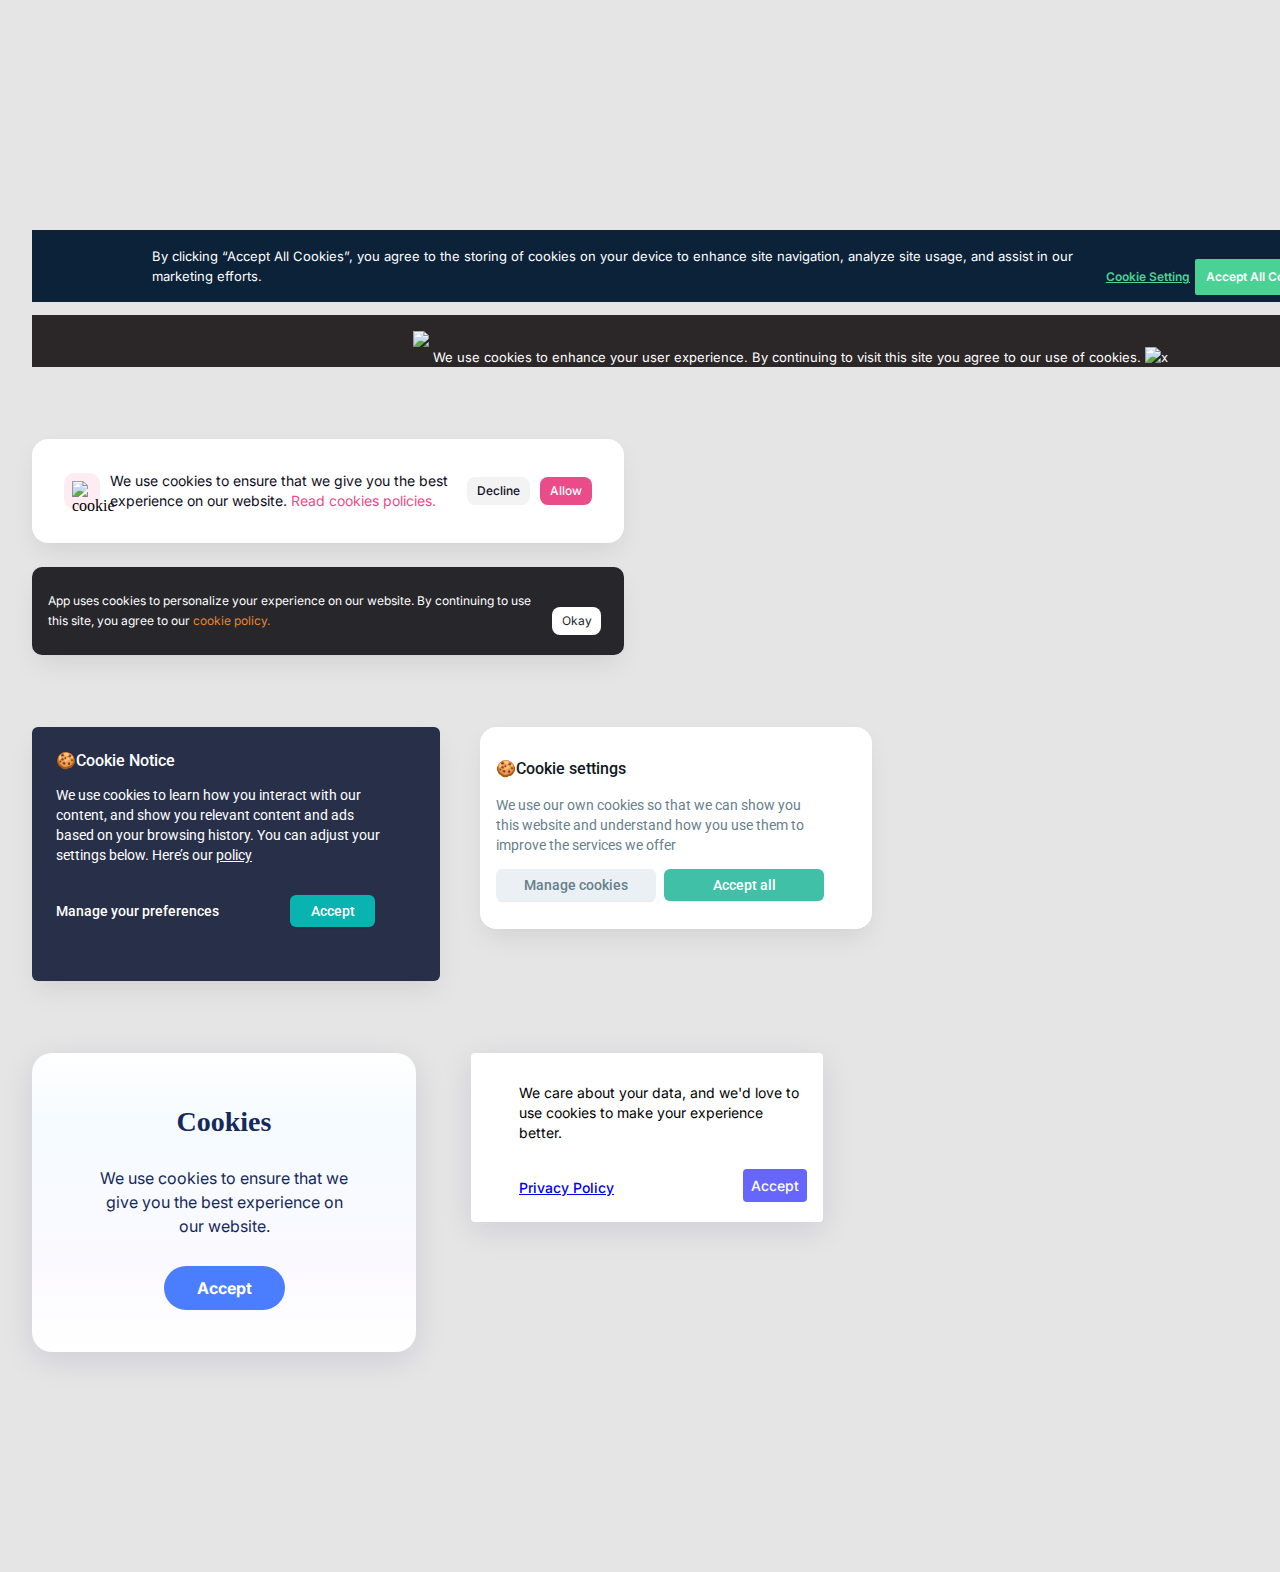
==== Homework03/index.html @ 0d34935b "third homework was added" ====
<!DOCTYPE html>
<html lang="en">
<head>
    <meta charset="UTF-8">
    <meta http-equiv="X-UA-Compatible" content="IE=edge">
    <meta name="viewport" content="width=device-width, initial-scale=1.0">
    <link rel="preconnect" href="https://fonts.googleapis.com">
<link rel="preconnect" href="https://fonts.gstatic.com" crossorigin>
<link href="https://fonts.googleapis.com/css2?family=Inter&family=Roboto&display=swap" rel="stylesheet">
    <link rel="preconnect" href="https://fonts.googleapis.com">
    <link rel="preconnect" href="https://fonts.gstatic.com" crossorigin>
    <link href="https://fonts.googleapis.com/css2?family=Inter&family=Roboto:ital,wght@0,500;1,400&display=swap" rel="stylesheet">
    <link rel="stylesheet" href="./style.css" />
    <title>Document</title>
</head>
<body class="body">
    <section>
        <div class="cookie_block">
            <p class="cookie_header">By clicking “Accept All Cookies”, you agree to the storing of cookies on your device to 
                enhance site navigation, analyze site usage, and assist in our marketing efforts.
            </p>
                <div class="cookie_settings">
                    <span><a href="#" class="cookie_settings_text">Cookie Setting</a></span>
                
                    <button class="cookie_settings_button"><span class="cookie_settings_button_text">Accept All Cookies</span></button>
                </div>
        </div>
    </section>
    
    <section>
        <div class="warning_message">
           <p class="warning_message_text"> 
                <img class="img_warning" src="C:\Cursor-homeworks\Homework03\img\image 11.png" alt="!">
                    We use cookies to enhance your user experience. 
                    By continuing to visit this site you agree to our use of cookies.
                <img class="img_warning_cross" src="C:\Cursor-homeworks\Homework03\img\image 10.png" alt="x">
            </p>
        </div>
    </section>

    <section>
        <div class="cookies_policies">
            <span class="cookie"><img src="C:\Cursor-homeworks\Homework03\img\Vector.png" alt="cookie" class="cookie_img"></span>
            <p class="cookies_polices_text">We use cookies to ensure that we give you the best experience on our website. 
                <span class="read_cookies">Read cookies policies.</span>
            </p>
            <button class="button_decline"><span class="button_decline_text">Decline</span></button>
            <button class="button_allow"><span class="button_allow_text">Allow</span></button>
        </div>
    </section>

    <section>
        <div class="cookie_policy">
            <p class="cooky_policy_text">App uses cookies to personalize your experience on our website. 
                By continuing to use this site, you agree to our <span class="cooky_policy_orange">cookie policy.</span>
            </p>
            <button class="button_okay"><span class="button_okay_text">Okay</span></button>
        </div>
    </section>

    <section class="cookie_notice_body_section">
        <div class="cookie_notice_body">
           <div class="cookie_notice">🍪Cookie Notice</div>
            <p class="cookie_notice_text">We use cookies to learn how you interact with our content, and show you relevant content and ads 
                based on your browsing history. You can adjust your settings below. Here’s our <a href="#" class="policy">policy</a></p>
            <div class="cookie_accept_block">
                <span class="preferences">Manage your preferences</span>
                <button class="button_accept"><span class="button_text">Accept</span></button>
            </div>
        </div>
        
        <div class="cookie_settings_block">
            <p class="cookie_settings_header">🍪Cookie settings</p>
            <p class="text_of_cookie_settings">We use our own cookies so that we can show you this website and understand 
                how you use them to improve the services we offer</p>
            <div class="cookie_setting_buttons">
                <button class="manage_cookies_button"><span class="manage_cookies_button_text">Manage cookies</span></button>
                <button class="accept_all_cookies_button"><span class="accept_all_cookies_button_text">Accept all</span></button>
            </div>
        </div>
    </section>
    
    <section class="cookies_and_policy_section">
        <section class="cookies_section">
            <div class="cookies_body">
                <p class="cookies">Cookies</p>
                <div class="ensuarance_text"><p class="ensuarance">We use cookies to ensure that we give you the best experience on our website.</p></div>
                <div class="cookie_accept_button_class"><button class="cookie_accept_button"><span class="cookie_accept_button_text">Accept</span></button></div> 
            </div>
        </section>
        
        <section class="privacy_policy_section">
            <div class="privacy_policy_body">
                <p class="privacy_policy_text">We care about your data, and we'd love to use cookies to make your experience better.</p>
                <div class="privacy_policy_section_button">
                    <span class="privacy_policy"><a href="#">Privacy Policy</a></span>  
                    <button class="privacy_policy_button"><span class="privacy_policy_button_text">Accept</span></button>
                </div>          
            </div>
        </section>
    </section>
</body>
</html>
---- Homework03/style.css ----
.body {
    background: #E5E5E5;
    padding-right: 24px;
    padding-bottom: 212px;
}


/* First block */

.cookie_block {
    width: 1440px;
    height: 72px;
    background: #0B2239;
    margin: 230px 24px 0px 24px;
}

.cookie_header {
    display: inline-block;
    margin: 16px 0px 16px 120px;
    width: 950px;
    height: 40px;
    font-family: 'Inter';
    font-style: normal;
    font-weight: 400;
    font-size: 13px;
    line-height: 20px;
    color: #FFFFFF;
}

.cookie_settings {
    display: inline-block;
}

.cookie_settings_text {
    width: 85px;
    height: 20px;
    font-family: 'Inter';
    font-style: normal;
    font-weight: 600;
    font-size: 12px;
    line-height: 20px;
    display: inline-block;
    
    text-decoration-line: underline;
    
    color: #4AD295;
}


.cookie_settings_button {
    display: inline-block;
    padding: 8px 10px;
    width: 130px;
    height: 36px;
    background: #4AD295;
    border-radius: 2px;
    border: none;
}

.cookie_settings_button_text {
    width: 110px;
    height: 20px;
    font-family: 'Inter';
    font-style: normal;
    font-weight: 600;
    font-size: 12px;
    line-height: 20px;
    color: #FFFFFF;
}


/* Second block */

.warning_message {
    margin: 0;
    width: 1440px;
    height: 52px;
    background: #2B2627;
    margin: 0px 24px 0px 24px;
}

.img_warning {
    display: inline-block;
    width: 16px;
    height: 16px;
}

.warning_message_text {
    width: 850px;
    height: 20px;
    padding: 16px 370px 16px 381px;
    font-family: 'Inter';
    font-style: normal;
    background: url("");
    font-weight: 400;
    font-size: 13px;
    line-height: 20px;
    color: #FFFFFF;

}

.img_warning_cross {
    width: 16px;
    height: 16px;
}

/* Third block */

.cookies_policies {
    display: flex;
    flex-direction: row;
    justify-content: center;
    align-items: center;
    padding: 16px;
    margin: 72px 904px 0px 24px;
    gap: 10px;

    width: 560px;
    height: 72px;

    background: #FFFFFF;
    box-shadow: 0px 12px 24px -6px rgba(96, 96, 96, 0.15), 0px 0px 1px rgba(96, 96, 96, 0.1);
    border-radius: 16px;
}


.cookies_polices_text {
    width: 347px;
    height: 40px;

    font-family: 'Inter';
    font-style: normal;
    font-weight: 400;
    font-size: 14px;
    line-height: 20px;


color: #0D0C22;
}

.cookie{
    width: 36px;
    height: 36px;

    background: rgba(234, 76, 137, 0.1);
    border-radius: 10px;
}


.cookie_img {
    width: 20px;
    height: 20px;
    padding: 8px 8px 8px 8px;
}

.read_cookies {
    color: #EA4C89;
}


.button_decline {
    padding: 4px 10px;
    padding: 4px 10px 4px 10px;
    width: 63px;
    height: 28px;

    background: rgba(13, 12, 34, 0.05);
    border-radius: 8px;
    border: none;
}


.button_allow {
    display: inline-block;
    padding: 4px 10px;

    width: 52px;
    height: 28px;

    background: #EA4C89;
    border-radius: 8px;
    border: none;
}



.button_decline_text {
    width: 43px;
    height: 20px;

    font-family: 'Inter';
    font-style: normal;
    font-weight: 500;
    font-size: 12px;
    line-height: 20px;
    color: #0D0C22;
}

.button_allow_text{
    width: 32px;
    height: 20px;
    
    font-family: 'Inter';
    font-style: normal;
    font-weight: 500;
    font-size: 12px;
    line-height: 20px;
    color: #FFFFFF;  
}

/* Fourth block */
.cookie_policy {
    margin: 24px 904px 0px 24px;
    padding: 12px 16px;
    width: 560px;
    height: 64px;
    background: #26262B;
    box-shadow: 0px 12px 24px -6px rgba(96, 96, 96, 0.15), 0px 0px 1px rgba(96, 96, 96, 0.1);
    border-radius: 10px;
}

.cooky_policy_text {
    display: inline-block;
    width: 500px;
    height: 40px;

    font-family: 'Inter';
    font-style: normal;
    font-weight: 400;
    font-size: 12px;
    line-height: 20px;
    color: #FFFFFF;
}

.cooky_policy_orange {
    color: #E6842E;
}

.button_okay {
    display: inline-block;
    padding: 4px 10px;
    width: 49px;
    height: 28px;
  
    background: #ffffff;
    border-radius: 8px;
    border: none;
}


.button_okay_text {
    width: 29px;
    height: 20px;

    font-family: 'Inter';
    font-style: normal;
    font-weight: 400;
    font-size: 12px;
    line-height: 20px;
    color: #26262B;
}


/* Fifth block */

.cookie_notice_body_section {
    display: flex;
}

.cookie_notice_body {
    display: inline-block;
    padding: 24px;
    margin: 72px 0px 0px 24px;
    width: 360px;
    height: 206px;

    background: rgba(28, 37, 64, 0.95);
    box-shadow: 0px 12px 24px -6px rgba(96, 96, 96, 0.15), 0px 0px 1px rgba(96, 96, 96, 0.1);
    border-radius: 6px;
    border: none;
}

.cookie_notice {
    margin: 0;
    width: 130px;
    height: 20px;
    font-family: 'Roboto';
    font-style: normal;
    font-weight: 500;
    font-size: 16px;
    line-height: 20px;
    color: #FFFFFF;
}


.cookie_notice_text {
    width: 330px;
    height: 80px;

    font-family: 'Roboto';
    font-style: normal;
    font-weight: 400;
    font-size: 14px;
    line-height: 20px;
    color: #FFFFFF;
}

.policy {
    width: 312px;
    height: 80px;

    font-family: 'Roboto';
    font-style: normal;
    font-weight: 400;
    font-size: 14px;
    line-height: 20px;
    color: #FFFFFF; 
}


.cookie_accept_block {
    margin-top: 30px;
}

.preferences {
    padding-bottom: 24px;
    display: inline-block;
    font-family: "Roboto";
    font-style: normal;
    font-weight: 500;
    font-size: 14px;
    line-height: 16px;
    text-align: center;
    color: #ffffff;
}


.button_accept {

    display: inline-block;
    padding: 8px 20px;
    width: 85px;
    height: 32px;
    margin-left: 67px;
    background: #09B3AF;
    box-shadow: 0px 2px 2px -2px rgba(34, 38, 50, 0.3);
    border-radius: 6px;
    border: none;
}

.button_text {
    width: 45px;
    height: 16px;

    font-family: 'Roboto';
    font-style: normal;
    font-weight: 500;
    font-size: 14px;
    line-height: 16px;
    text-align: center;

    color: #FFFFFF;
}


/* Sixth block */

.cookie_settings_section {
    display: flex;
    justify-content: center;
}

.cookie_settings_block {
    padding: 16px;
    margin-top: 72px;
    margin-left: 40px;
    width: 360px;
    height: 170px;

    background: #FFFFFF;
    box-shadow: 0px 12px 24px -6px rgba(96, 96, 96, 0.15), 0px 0px 1px rgba(96, 96, 96, 0.1);
    border-radius: 16px;
}

.cookie_settings_header {
    width: 170px;
    height: 20px;

    font-family: 'Roboto';
    font-style: normal;
    font-weight: 500;
    font-size: 16px;
    line-height: 20px;
    color: #0F181D;
}


.text_of_cookie_settings {
    display: flex;
    justify-content: center;
    width: 328px;
    height: 60px;

    font-family: 'Roboto';
    font-style: normal;
    font-weight: 400;
    font-size: 14px;
    line-height: 20px;
    color: #687F8C;

}

.cookie_setting_buttons {
    display: flex;
    flex-direction: row;
}


.manage_cookies_button {
    align-items: center;
    padding: 8px;

    width: 160px;
    height: 32px;

    background: #EAF0F4;
    box-shadow: 0px 2px 2px -2px rgba(34, 38, 50, 0.3);
    border-radius: 6px;
    border: none;
}

.manage_cookies_button_text {
    width: 144px;
    height: 16px;
    font-family: 'Roboto';
    font-style: normal;
    font-weight: 500;
    font-size: 14px;
    line-height: 16px;
    text-align: center;

    color: #687F8C;
}


.accept_all_cookies_button {
    margin-left: 8px;
    padding: 8px;
    width: 160px;
    height: 32px;

    background: #40C1A7;
    box-shadow: 0px 2px 2px -2px rgba(34, 38, 50, 0.3);
    border-radius: 6px;
    border: none;
}

.accept_all_cookies_button_text {
    width: 144px;
    height: 16px;

    font-family: 'Roboto';
    font-style: normal;
    font-weight: 500;
    font-size: 14px;
    line-height: 16px;
    text-align: center;

    color: #FFFFFF;

}

/* Seventh block */

.cookies_section {
    display: flex;
    flex-direction: row;
    margin-top: 72px;
    margin-left: 24px;
}

.cookies_body {
    display: flex;
    flex-direction: column;
    align-items: center;
    padding: 32px;
    gap: 32px;

    width: 320px;
    height: 235px;

    background: linear-gradient(180deg, rgba(255, 255, 255, 0.15) 0%, rgba(186, 226, 255, 0.15) 23.96%, rgba(229, 217, 255, 0.15) 71.87%, rgba(255, 255, 255, 0.15) 100%), #FFFFFF;
    box-shadow: 0px 8px 32px rgba(10, 3, 89, 0.1);
    border-radius: 20px;
}

.cookies {
    width: 104px;
    height: 48px;
    font-family: 'Gilroy';
    font-style: normal;
    font-weight: 900;
    font-size: 28px;
    line-height: 48px;
    text-align: center;
    color: #15295A;
    margin-top: 13px;
}

.ensuarance_text {
    display: flex;
    justify-content: center;
    margin-bottom: 80px;
}

.ensuarance {
    width: 256px;
    height: 72px;
    font-family: 'Inter';
    font-style: normal;
    font-weight: 400;
    font-size: 16px;
    line-height: 24px;
    text-align: center;
    color: #15295A;
    margin-top: -40px;
}

.cookie_accept_button_class {
    display: flex;
    flex-direction: row;
    margin-top: -100px;
}

.cookie_accept_button {
    display: flex;
    flex-direction: row;
    align-items: flex-start;
    padding: 10px 32px;
    gap: 10px;

    width: 121px;
    height: 44px;

    background: #4A7EFF;
    border-radius: 43px;
    border: none;
}

.cookie_accept_button_text {
    width: 57px;
    height: 24px;

    font-family: 'Inter';
    font-style: normal;
    font-weight: 700;
    font-size: 16px;
    line-height: 24px;
    color: #FFFFFF;
}


.privacy_policy_section {
    display: flex;
    flex-direction: row;
    margin-left: 40px;
    margin-top: 72px;
    gap: 12px;
}

.privacy_policy_body {
    display: flex;
    flex-direction: column;
    align-items: flex-end;
    padding: 16px;
    margin-left: 15px;
    gap: 12px;

    width: 320px;
    height: 137px;

    background: #FFFFFF;
    box-shadow: 0px 8px 32px rgba(10, 3, 89, 0.1);
    border-radius: 4px;
}



.cookies_and_policy_section {
    display: flex;
    flex-direction: row;
}

.privacy_policy_text {
    width: 288px;
    height: 60px;

    font-family: 'Inter';
    font-style: normal;
    font-weight: 400;
    font-size: 14px;
    line-height: 20px;
    color: #000000;
}

.privacy_policy {
    width: 95px;
    height: 17px;

    font-family: 'Inter';
    font-style: normal;
    font-weight: 500;
    font-size: 14px;
    line-height: 17px;
    text-align: center;
    color: #6666FF;
    padding-right: 129px;
    padding-top: 10px;
}

.privacy_policy_section_button {
    display: flex;
    flex-direction: row;
}

.privacy_policy_button {
    display: flex;
    flex-direction: row;
    justify-content: center;
    align-items: center;
    padding: 8px;
    gap: 10px;

    width: 64px;
    height: 33px;

    background: #6666FF;
    border-radius: 4px;
    border: none;
}

.privacy_policy_button_text {
    width: 48px;
    height: 17px;
    font-family: 'Inter';
    font-style: normal;
    font-weight: 500;
    font-size: 14px;
    line-height: 17px;
    text-align: center;
    color: #FFFFFF;
}
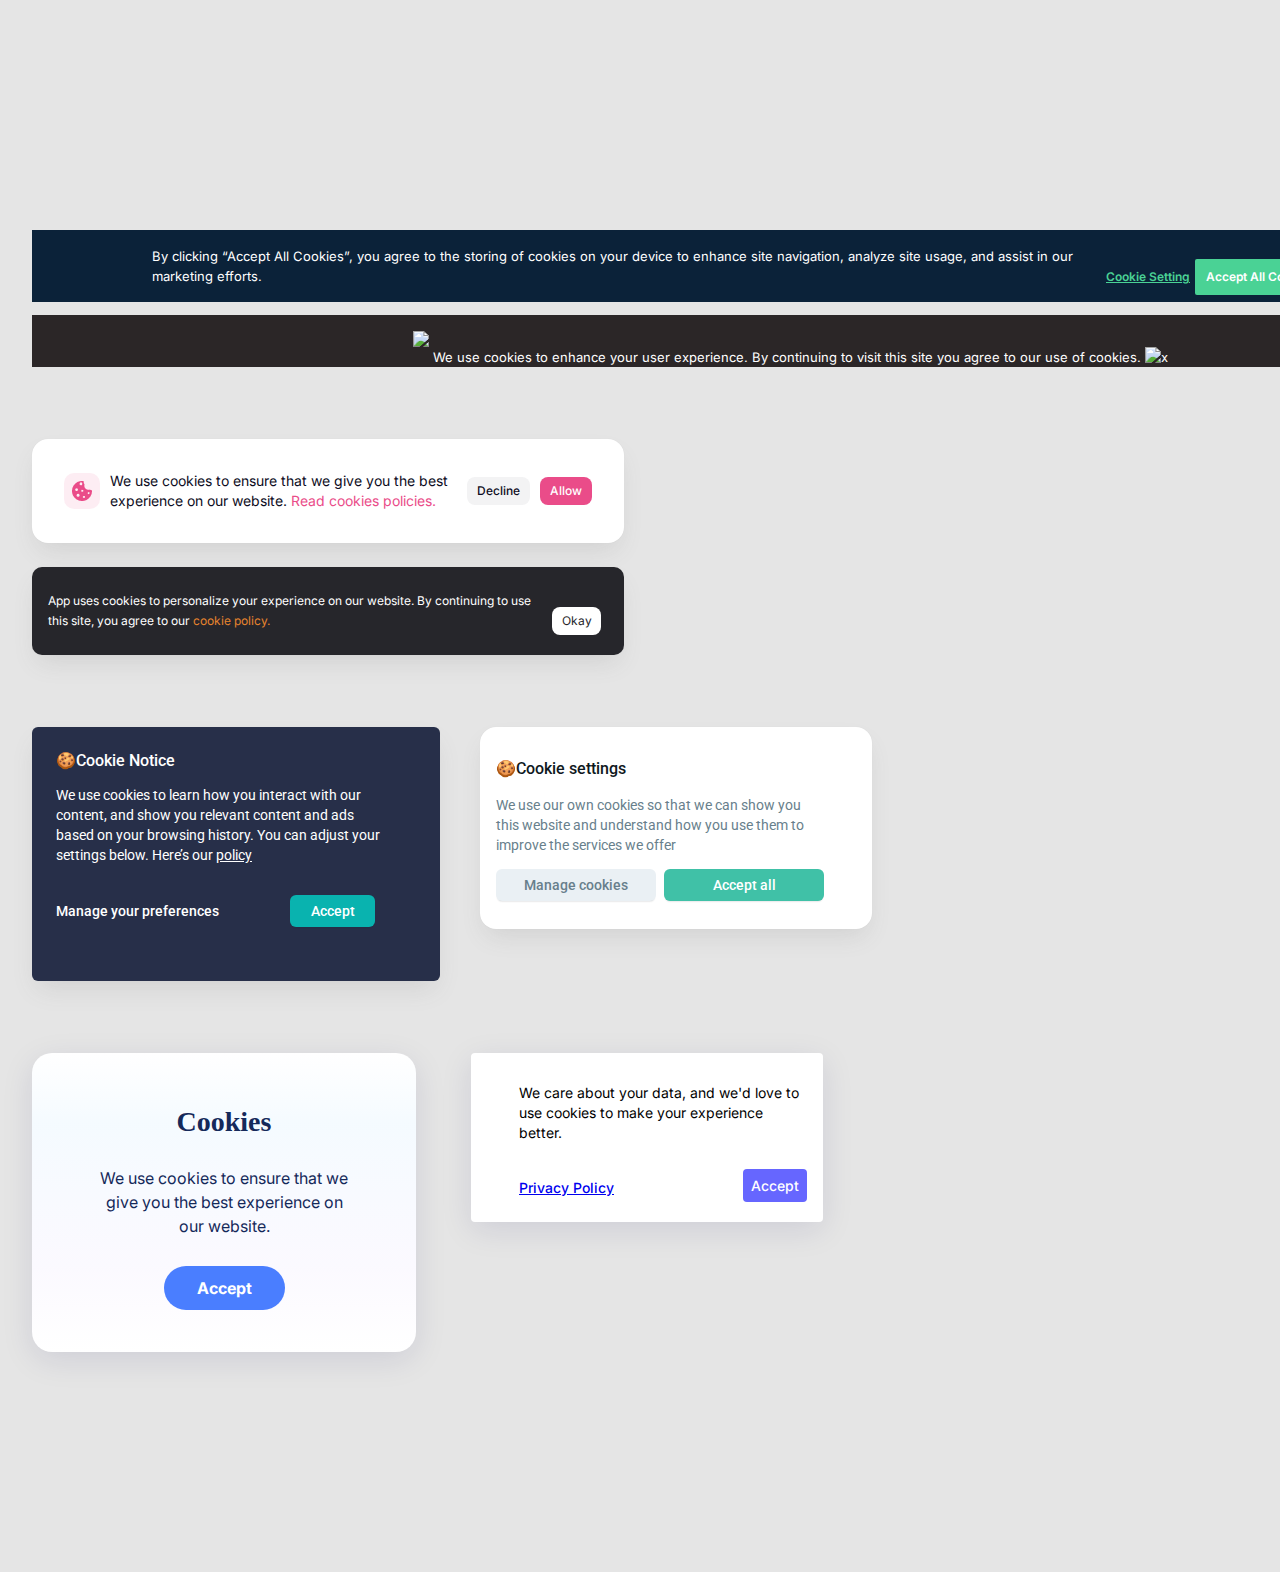
==== commit ed6f09cf: "added image path" ====
--- a/Homework03/index.html
+++ b/Homework03/index.html
@@ -5,15 +5,15 @@
     <meta http-equiv="X-UA-Compatible" content="IE=edge">
     <meta name="viewport" content="width=device-width, initial-scale=1.0">
     <link rel="preconnect" href="https://fonts.googleapis.com">
-<link rel="preconnect" href="https://fonts.gstatic.com" crossorigin>
-<link href="https://fonts.googleapis.com/css2?family=Inter&family=Roboto&display=swap" rel="stylesheet">
+    <link rel="preconnect" href="https://fonts.gstatic.com" crossorigin>
+    <link href="https://fonts.googleapis.com/css2?family=Inter&family=Roboto&display=swap" rel="stylesheet">
     <link rel="preconnect" href="https://fonts.googleapis.com">
     <link rel="preconnect" href="https://fonts.gstatic.com" crossorigin>
     <link href="https://fonts.googleapis.com/css2?family=Inter&family=Roboto:ital,wght@0,500;1,400&display=swap" rel="stylesheet">
     <link rel="stylesheet" href="./style.css" />
     <title>Document</title>
 </head>
-<body class="body">
+<body>
     <section>
         <div class="cookie_block">
             <p class="cookie_header">By clicking “Accept All Cookies”, you agree to the storing of cookies on your device to 
@@ -30,17 +30,17 @@
     <section>
         <div class="warning_message">
            <p class="warning_message_text"> 
-                <img class="img_warning" src="C:\Cursor-homeworks\Homework03\img\image 11.png" alt="!">
+                <img class="img_warning" src="./img/ 11.png" alt="!">
                     We use cookies to enhance your user experience. 
                     By continuing to visit this site you agree to our use of cookies.
-                <img class="img_warning_cross" src="C:\Cursor-homeworks\Homework03\img\image 10.png" alt="x">
+                <img class="img_warning_cross" src="./img/ 10.png" alt="x">
             </p>
         </div>
     </section>
 
     <section>
         <div class="cookies_policies">
-            <span class="cookie"><img src="C:\Cursor-homeworks\Homework03\img\Vector.png" alt="cookie" class="cookie_img"></span>
+            <span class="cookie"><img src="./img/Vector.png" alt="cookie" class="cookie_img"></span>
             <p class="cookies_polices_text">We use cookies to ensure that we give you the best experience on our website. 
                 <span class="read_cookies">Read cookies policies.</span>
             </p>
--- a/Homework03/style.css
+++ b/Homework03/style.css
@@ -1,4 +1,4 @@
-.body {
+body {
     background: #E5E5E5;
     padding-right: 24px;
     padding-bottom: 212px;
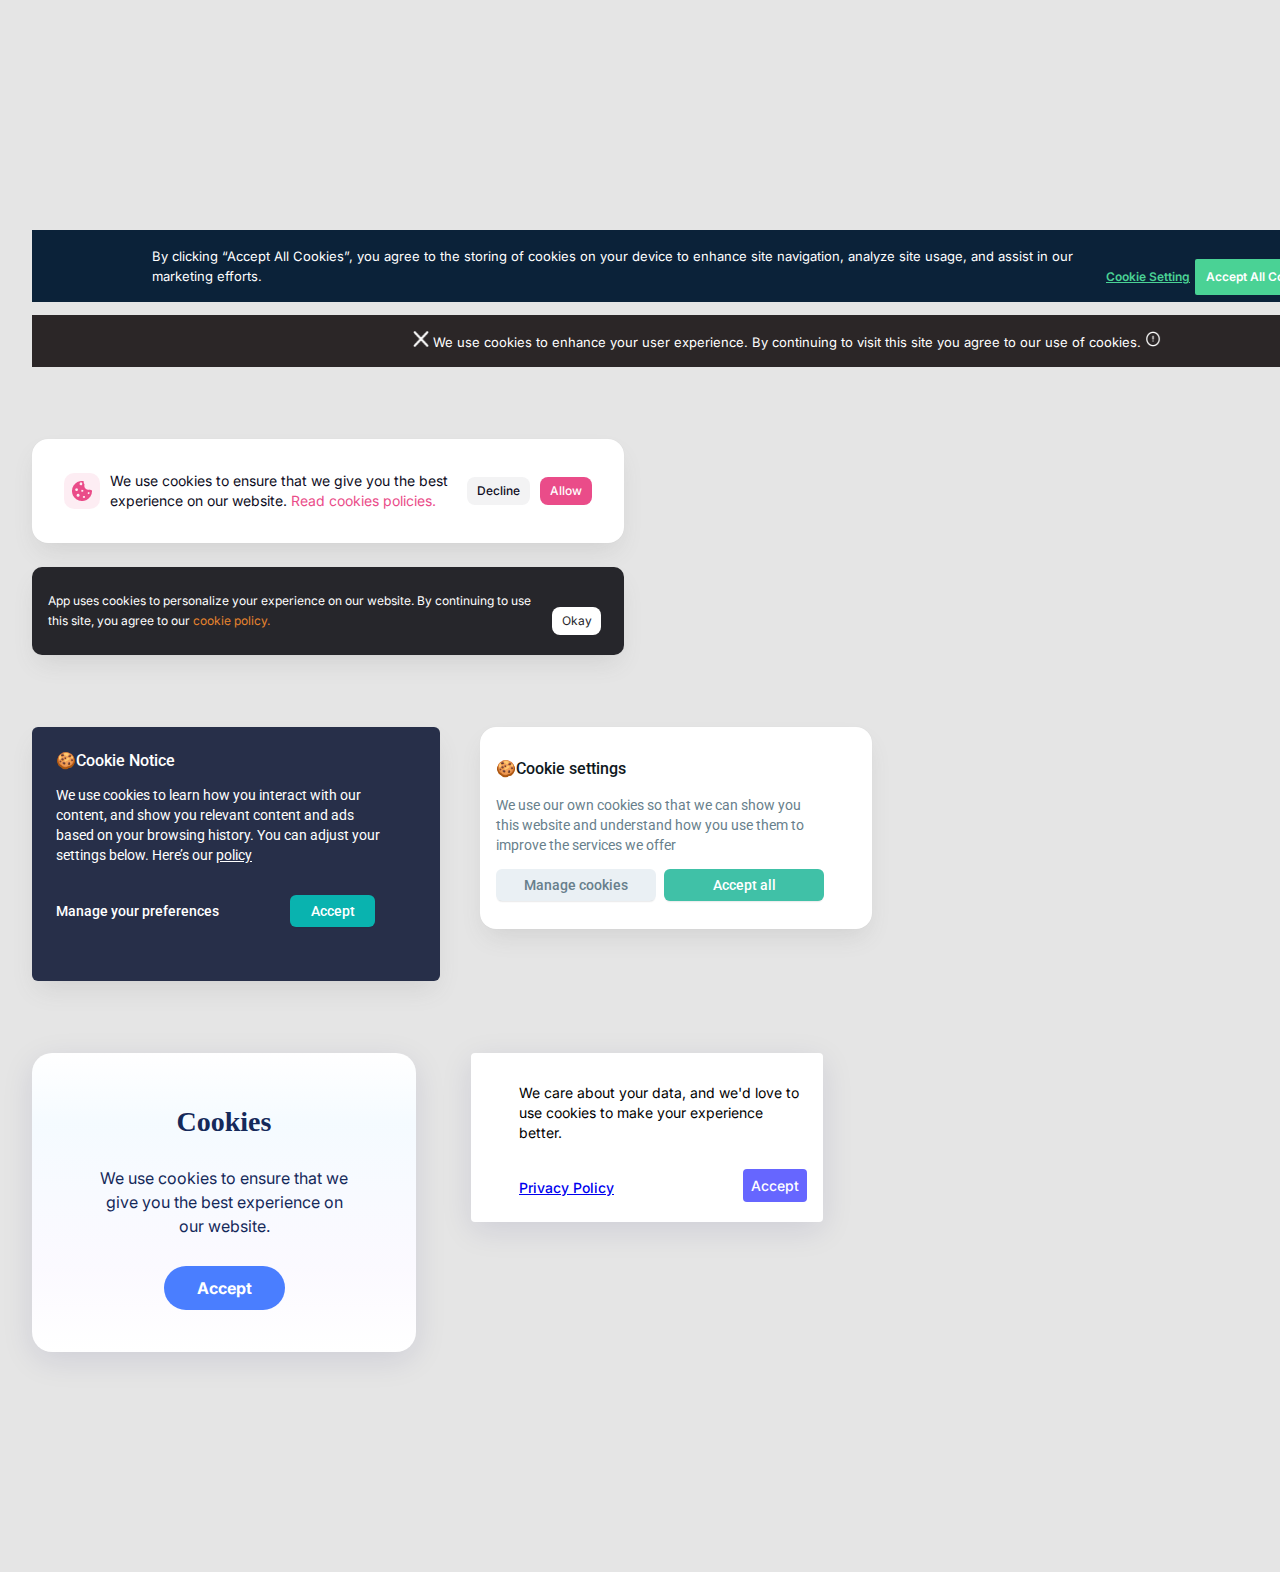
==== commit 5f1f500b: "changed path to the images" ====
--- a/Homework03/index.html
+++ b/Homework03/index.html
@@ -30,10 +30,10 @@
     <section>
         <div class="warning_message">
            <p class="warning_message_text"> 
-                <img class="img_warning" src="./img/ 11.png" alt="!">
+                <img class="img_warning" src="./img/image 10.png" alt="!">
                     We use cookies to enhance your user experience. 
                     By continuing to visit this site you agree to our use of cookies.
-                <img class="img_warning_cross" src="./img/ 10.png" alt="x">
+                <img class="img_warning_cross" src="./img/image 11.png" alt="x">
             </p>
         </div>
     </section>
